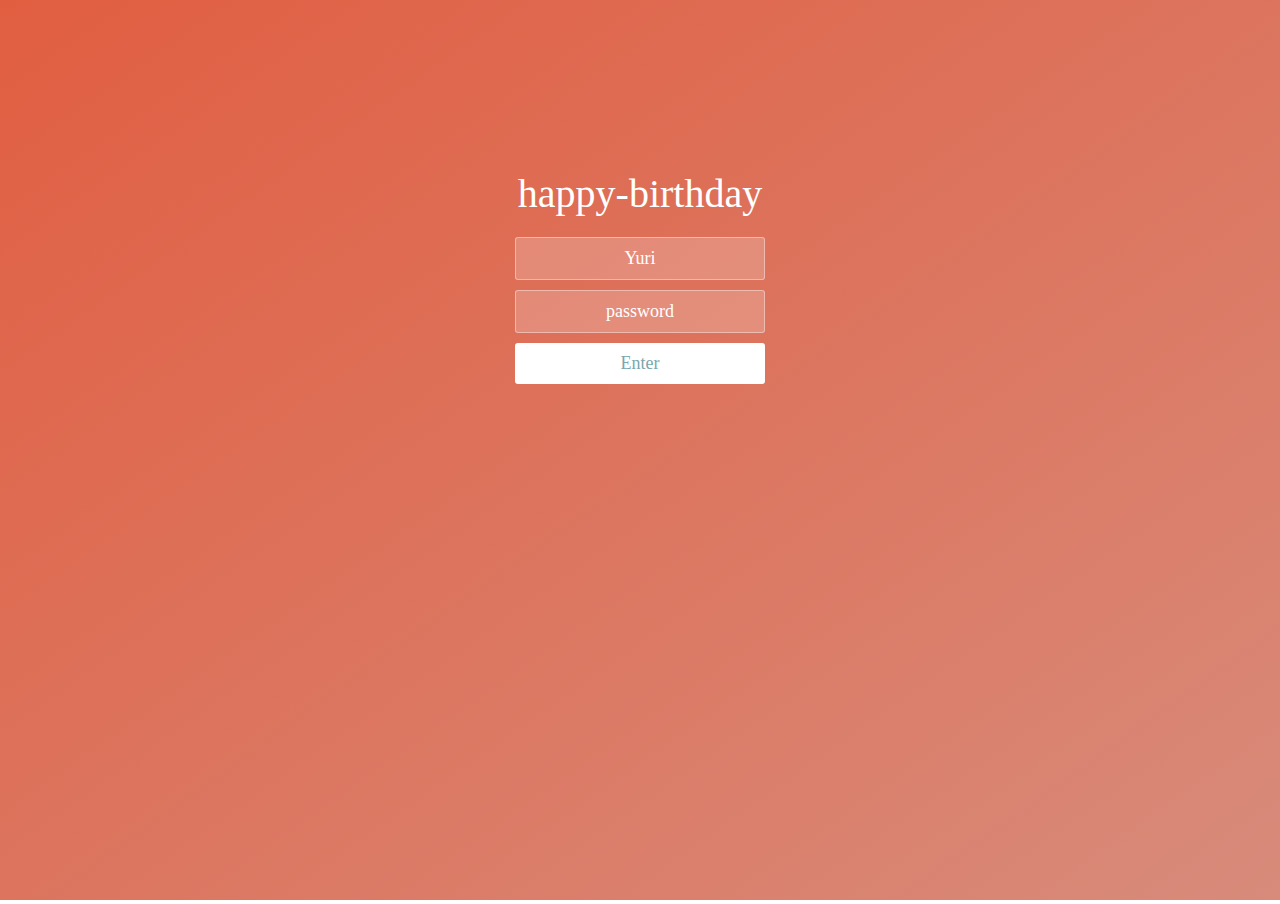
==== index.html @ d2ce1f59 "first commit" ====
<!doctype html>
<html lang="zh">

<head>
    <meta charset="UTF-8">
    <meta http-equiv="X-UA-Compatible" content="IE=edge,chrome=1">
    <title>Happy Birthday</title>
    <link rel="stylesheet" type="text/css" href="css/styles.css">
    <meta id="viewport" name="viewport" content="width=1920, initial-scale=1">
    <script>
        (function() {
            const designWidth = 1920; // 设计稿宽度
            function setScale() {
                let viewport = document.getElementById('viewport');
                let scale = window.innerWidth / designWidth;
                viewport.content = `width=${designWidth}, initial-scale=${scale}, minimum-scale=${scale}, maximum-scale=${scale}, user-scalable=no`;
            }
            setScale();
            window.addEventListener('resize', setScale);
        })();
    </script>
    <style>
        .iframepage {
            -webkit-overflow-scrolling: touch;
            overflow-x: scroll;
            overflow-y: hidden;
        }

        ::-webkit-scrollbar {
            width: 0px;
        }

        .scroll-el {
            overflow: auto;
        }
    </style>
</head>

<body onload="goFullScreen()">
    <!-- 音乐播放器 -->
    <audio src="../music/2.mp3" autoplay="autoplay" loop="loop"></audio>

    <!-- iframe -->
    <iframe src="./html/login.html" id="iframepage" scrolling="no" onload="changeFrameHeight()" frameborder="0" style="width:100%" marginwidth="0" marginheight="0"></iframe>

    <script src="js/jquery-2.1.1.min.js" type="text/javascript"></script>
    <script src="js/jquery-1.8.4.min.js" type="text/javascript"></script>

    <script>
        // 自动进入全屏的函数
        function goFullScreen() {
            var elem = document.documentElement; // 获取整个网页元素
            // 启动全屏的不同浏览器兼容方法
            if (elem.requestFullscreen) {
                elem.requestFullscreen();
            } else if (elem.mozRequestFullScreen) { // Firefox
                elem.mozRequestFullScreen();
            } else if (elem.webkitRequestFullscreen) { // Chrome, Safari, Opera
                elem.webkitRequestFullscreen();
            } else if (elem.msRequestFullscreen) { // IE/Edge
                elem.msRequestFullscreen();
            }
        }
    </script>
</body>

</html>
---- css/styles.css ----
* {
  box-sizing: border-box;
  margin: 0;
  padding: 0;
  font-weight: 300;
}
body {
  font-family:"Microsoft YaHei";
  color: white;
  font-weight: 300;
}
body ::-webkit-input-placeholder {
  /* WebKit browsers */
  font-family:"Microsoft YaHei";
  color: white;
  font-weight: 300;
}
body :-moz-placeholder {
  /* Mozilla Firefox 4 to 18 */
  font-family:"Microsoft YaHei";
  color: white;
  opacity: 1;
  font-weight: 300;
}
body ::-moz-placeholder {
  /* Mozilla Firefox 19+ */
  font-family:"Microsoft YaHei";
  color: white;
  opacity: 1;
  font-weight: 300;
}
body :-ms-input-placeholder {
  /* Internet Explorer 10+ */
  font-family:"Microsoft YaHei";
  color: white;
  font-weight: 300;
}
.wrapper {
  background: #e18941;
  background: -webkit-linear-gradient(to top left, #e19641 0%, #e14141 100%);

  background: linear-gradient(to bottom right, #e15e41 0%, #d88b7b 100%);
  background-color:rgba(255,255,255,0.9);
  position: absolute;
  top:0;
  left: 0;
  width: 100%;
  height: 100%;
  overflow: hidden;

}

.wrapper.form-success .container h1 {
  -webkit-transform: translateY(85px);
      -ms-transform: translateY(85px);
          transform: translateY(85px);
}
.container {
  max-width: 600px;
  margin: 0 auto;
  margin-top: 7%;
  padding: 80px 0;
  height: 400px;
  text-align: center;
}
.container h1 {
  font-size: 40px;
  -webkit-transition-duration: 1s;
          transition-duration: 1s;
  -webkit-transition-timing-function: ease-in-put;
          transition-timing-function: ease-in-put;
  font-weight: 200;
}
form {
  padding: 20px 0;
  position: relative;
  z-index: 2;
}
form input {
  -webkit-appearance: none;
     -moz-appearance: none;
          appearance: none;
  outline: 0;
  border: 1px solid rgba(255, 255, 255, 0.4);
  background-color: rgba(255, 255, 255, 0.2);
  width: 250px;
  border-radius: 3px;
  padding: 10px 15px;
  margin: 0 auto 10px auto;
  display: block;
  text-align: center;
  font-family: "Microsoft YaHei";
  font-size: 18px;
  color: white;
  -webkit-transition-duration: 0.25s;
          transition-duration: 0.25s;
  font-weight: 300;
}
form input:hover {
  background-color: rgba(255, 255, 255, 0.4);
}
form input:focus {
  background-color: white;
  width: 300px;
  color: #79A8AE;
}
form button {
  -webkit-appearance: none;
     -moz-appearance: none;
          appearance: none;
  outline: 0;
  background-color: white;
  font-family: "Microsoft YaHei";
  border: 0;
  padding: 10px 15px;
  color: #79A8AE;
  border-radius: 3px;
  width: 250px;
  cursor: pointer;
  font-size: 18px;
  -webkit-transition-duration: 0.25s;
          transition-duration: 0.25s;
}
form button:hover {
  background-color: #f5f7f9;
}
.bg-bubbles {
  position: absolute;
  top: 0;
  left: 0;
  width: 100%;
  height: 100%;
  z-index: 1;
}
.bg-bubbles li {
  position: absolute;
  list-style: none;
  display: block;
  width: 40px;
  height: 40px;
  background-color: rgba(255, 255, 255, 0.15);
  bottom: -160px;
  -webkit-animation: square 30s infinite;
  animation: square 30s infinite;
  -webkit-transition-timing-function: linear;
  transition-timing-function: linear;
}
.bg-bubbles li:nth-child(1) {
  left: 10%;
}
.bg-bubbles li:nth-child(2) {
  left: 20%;
  width: 80px;
  height: 80px;
  -webkit-animation-delay: 2s;
          animation-delay: 2s;
  -webkit-animation-duration: 17s;
          animation-duration: 17s;
}
.bg-bubbles li:nth-child(3) {
  left: 25%;
  -webkit-animation-delay: 4s;
          animation-delay: 4s;
}
.bg-bubbles li:nth-child(4) {
  left: 40%;
  width: 60px;
  height: 60px;
  -webkit-animation-duration: 22s;
          animation-duration: 22s;
  background-color: rgba(255, 255, 255, 0.25);
}
.bg-bubbles li:nth-child(5) {
  left: 70%;
}
.bg-bubbles li:nth-child(6) {
  left: 80%;
  width: 120px;
  height: 120px;
  -webkit-animation-delay: 3s;
          animation-delay: 3s;
  background-color: rgba(255, 255, 255, 0.2);
}
.bg-bubbles li:nth-child(7) {
  left: 32%;
  width: 160px;
  height: 160px;
  -webkit-animation-delay: 7s;
          animation-delay: 7s;
}
.bg-bubbles li:nth-child(8) {
  left: 55%;
  width: 20px;
  height: 20px;
  -webkit-animation-delay: 15s;
          animation-delay: 15s;
  -webkit-animation-duration: 40s;
          animation-duration: 40s;
}
.bg-bubbles li:nth-child(9) {
  left: 25%;
  width: 10px;
  height: 10px;
  -webkit-animation-delay: 2s;
          animation-delay: 2s;
  -webkit-animation-duration: 40s;
          animation-duration: 40s;
  background-color: rgba(255, 255, 255, 0.3);
}
.bg-bubbles li:nth-child(10) {
  left: 90%;
  width: 160px;
  height: 160px;
  -webkit-animation-delay: 11s;
          animation-delay: 11s;
}
@-webkit-keyframes square {
  0% {
    -webkit-transform: translateY(0);
            transform: translateY(0);
  }
  100% {
    -webkit-transform: translateY(-900px) rotate(600deg);
            transform: translateY(-900px) rotate(600deg);
  }
}
@keyframes square {
  0% {
    -webkit-transform: translateY(0);
            transform: translateY(0);
  }
  100% {
    -webkit-transform: translateY(-900px) rotate(600deg);
            transform: translateY(-900px) rotate(600deg);
  }
}
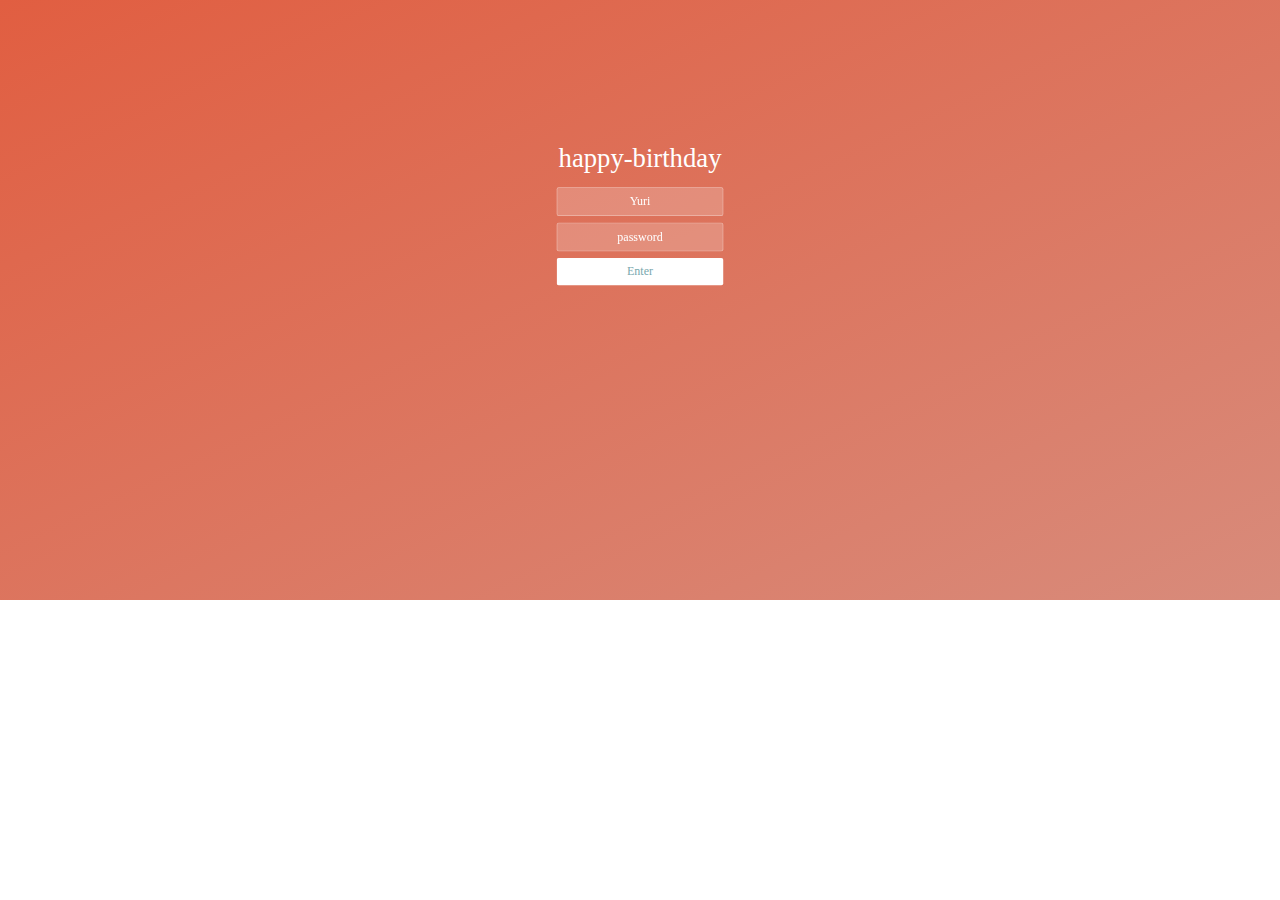
==== commit c39d1c4b: "first commit" ====
--- a/index.html
+++ b/index.html
@@ -3,39 +3,64 @@
 
 <head>
     <meta charset="UTF-8">
-    <meta http-equiv="X-UA-Compatible" content="IE=edge,chrome=1">
+    <meta http-equiv="X-UA-Compatible" content="IE=edge">
     <title>Happy Birthday</title>
     <link rel="stylesheet" type="text/css" href="css/styles.css">
     <meta id="viewport" name="viewport" content="width=1920, initial-scale=1">
+    <style>
+        /* 新增核心样式 */
+        body {
+            margin: 0;
+            padding: 0;
+            overflow: hidden;
+            background: white;
+        }
+        #scaler {
+            width: 1920px;   /* 设计稿宽度 */
+            height: 1080px;  /* 设计稿高度 */
+            transform-origin: 0 0;
+            position: fixed;
+        }
+        /* 移除干扰样式 */
+        .iframepage {
+            -webkit-overflow-scrolling: touch;
+            overflow: hidden; /* 改为隐藏滚动 */
+        }
+        ::-webkit-scrollbar {
+            display: none; /* 完全隐藏滚动条 */
+        }
+    </style>
     <script>
         (function() {
-            const designWidth = 1920; // 设计稿宽度
+            const designWidth = 1920;
+            const scaler = document.createElement('div');
+            scaler.id = 'scaler';
+
+            // 将原有内容移动到scaler容器
+            document.addEventListener('DOMContentLoaded', function() {
+                const content = document.body.innerHTML;
+                document.body.innerHTML = '';
+                scaler.innerHTML = content;
+                document.body.appendChild(scaler);
+            });
+
             function setScale() {
-                let viewport = document.getElementById('viewport');
-                let scale = window.innerWidth / designWidth;
+                const scale = Math.min(
+                    window.innerWidth / designWidth,
+                    window.innerHeight / 1080 // 设计稿高度
+                );
+                scaler.style.transform = `scale(${scale})`;
+
+                // 同步更新viewport（兼容性方案）
+                const viewport = document.getElementById('viewport');
                 viewport.content = `width=${designWidth}, initial-scale=${scale}, minimum-scale=${scale}, maximum-scale=${scale}, user-scalable=no`;
             }
+
             setScale();
             window.addEventListener('resize', setScale);
         })();
     </script>
-    <style>
-        .iframepage {
-            -webkit-overflow-scrolling: touch;
-            overflow-x: scroll;
-            overflow-y: hidden;
-        }
-
-        ::-webkit-scrollbar {
-            width: 0px;
-        }
-
-        .scroll-el {
-            overflow: auto;
-        }
-    </style>
 </head>
-
 <body onload="goFullScreen()">
     <!-- 音乐播放器 -->
     <audio src="../music/2.mp3" autoplay="autoplay" loop="loop"></audio>
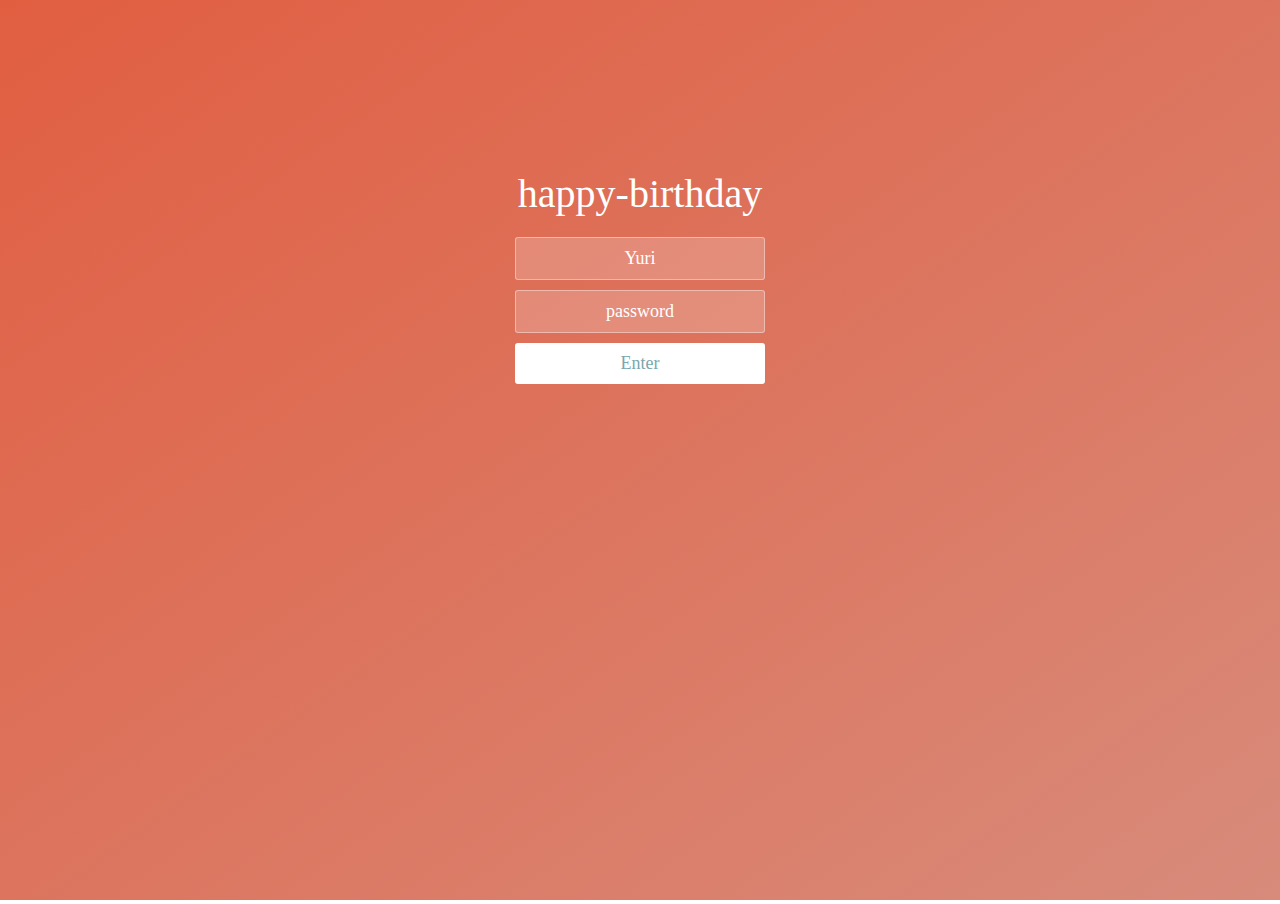
==== commit 600955e2: "first commit" ====
--- a/index.html
+++ b/index.html
@@ -3,59 +3,14 @@
 
 <head>
     <meta charset="UTF-8">
-    <meta http-equiv="X-UA-Compatible" content="IE=edge">
     <title>Happy Birthday</title>
     <link rel="stylesheet" type="text/css" href="css/styles.css">
     <meta id="viewport" name="viewport" content="width=1920, initial-scale=1">
-    <style>
-        /* 新增核心样式 */
-        body {
-            margin: 0;
-            padding: 0;
-            overflow: hidden;
-            background: white;
-        }
-        #scaler {
-            width: 1920px;   /* 设计稿宽度 */
-            height: 1080px;  /* 设计稿高度 */
-            transform-origin: 0 0;
-            position: fixed;
-        }
-        /* 移除干扰样式 */
-        .iframepage {
-            -webkit-overflow-scrolling: touch;
-            overflow: hidden; /* 改为隐藏滚动 */
-        }
-        ::-webkit-scrollbar {
-            display: none; /* 完全隐藏滚动条 */
-        }
-    </style>
     <script>
         (function() {
-            const designWidth = 1920;
-            const scaler = document.createElement('div');
-            scaler.id = 'scaler';
-
-            // 将原有内容移动到scaler容器
-            document.addEventListener('DOMContentLoaded', function() {
-                const content = document.body.innerHTML;
-                document.body.innerHTML = '';
-                scaler.innerHTML = content;
-                document.body.appendChild(scaler);
-            });
-
             function setScale() {
-                const scale = Math.min(
-                    window.innerWidth / designWidth,
-                    window.innerHeight / 1080 // 设计稿高度
-                );
-                scaler.style.transform = `scale(${scale})`;
-
-                // 同步更新viewport（兼容性方案）
-                const viewport = document.getElementById('viewport');
                 viewport.content = `width=${designWidth}, initial-scale=${scale}, minimum-scale=${scale}, maximum-scale=${scale}, user-scalable=no`;
             }
-
             setScale();
             window.addEventListener('resize', setScale);
         })();
